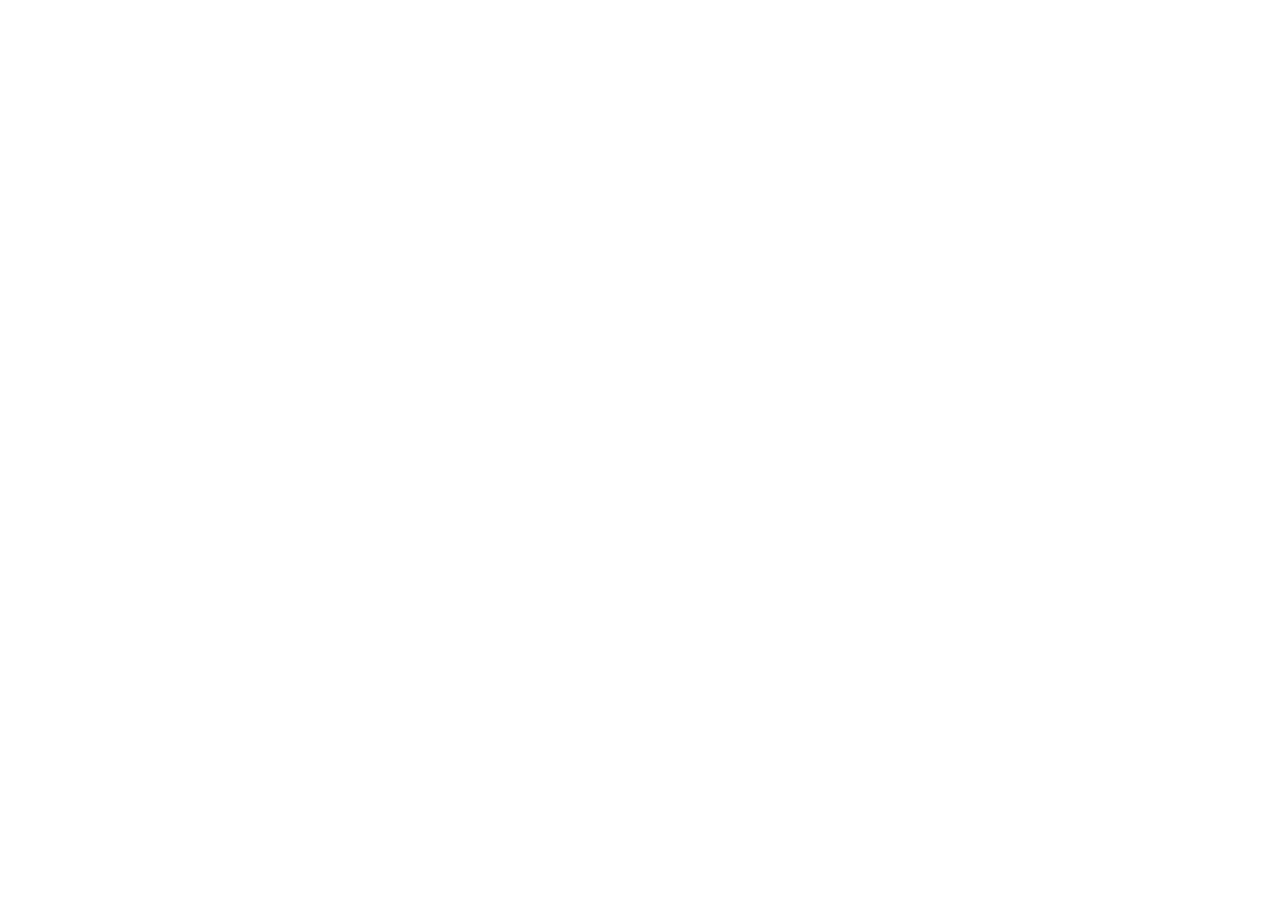
==== index.html @ 9574c572 "Criado página inicial" ====
<!DOCTYPE html>
<html lang="pt-br">
<head>
    <meta charset="UTF-8">
    <meta name="viewport" content="width=device-width, initial-scale=1.0">
    <title>Projeto Redes Sociais</title>
    <link rel="shortcut icon" href="favicon.ico" type="image/x-icon">
</head>
<body>
    
</body>
</html>
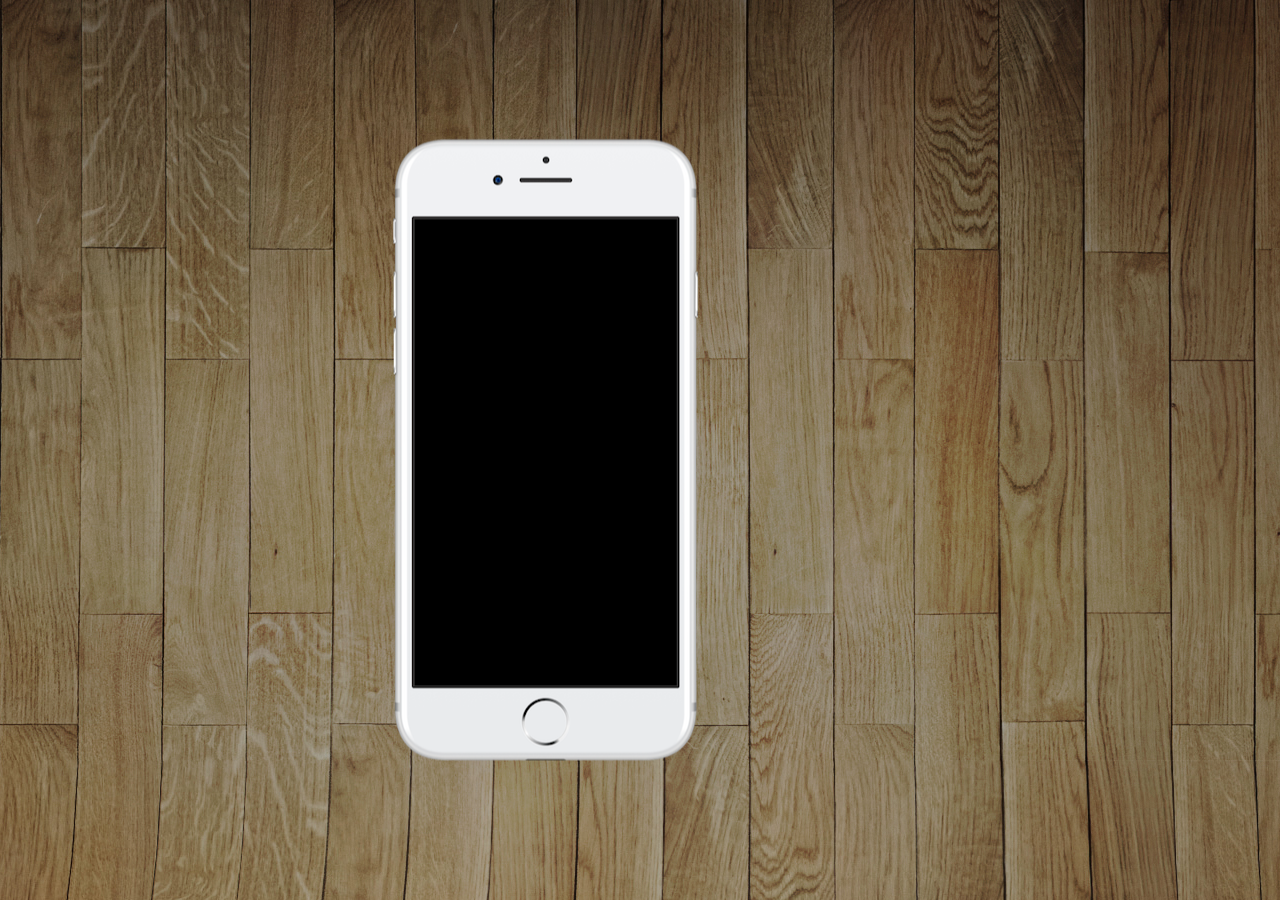
==== commit 05e8e739: "Início do projeto e estilização" ====
--- a/index.html
+++ b/index.html
@@ -5,8 +5,12 @@
     <meta name="viewport" content="width=device-width, initial-scale=1.0">
     <title>Projeto Redes Sociais</title>
     <link rel="shortcut icon" href="favicon.ico" type="image/x-icon">
+    <link rel="stylesheet" href="./assets/css/style.css">
 </head>
 <body>
-    
+    <main>
+        <section id="telefone"></section>
+        <section id="redes sociais"></section>
+    </main>
 </body>
 </html>
--- a/assets/css/style.css
+++ b/assets/css/style.css
@@ -0,0 +1,35 @@
+@charset "UTF-8";
+
+* {
+    margin: 0px;
+    padding: 0px;
+    font-family: Arial, Helvetica, sans-serif;
+}
+
+html, body {
+    height: 100vh;
+    width: 100vw;
+    background-color: black;
+}
+
+body{
+    background: url(../images/fundo-madeira.jpg) no-repeat top center;
+}
+
+main {
+    height: 100vh;
+    position: relative;
+
+}
+
+#telefone {
+    position: absolute;
+    top: 50%;
+    left: 50%;
+    transform: translate(-50%, -50%);
+
+    height: 627px;
+    width: 500px;
+    background-color: blue;
+    background: url(../images/frame-iphone.png) no-repeat;
+}
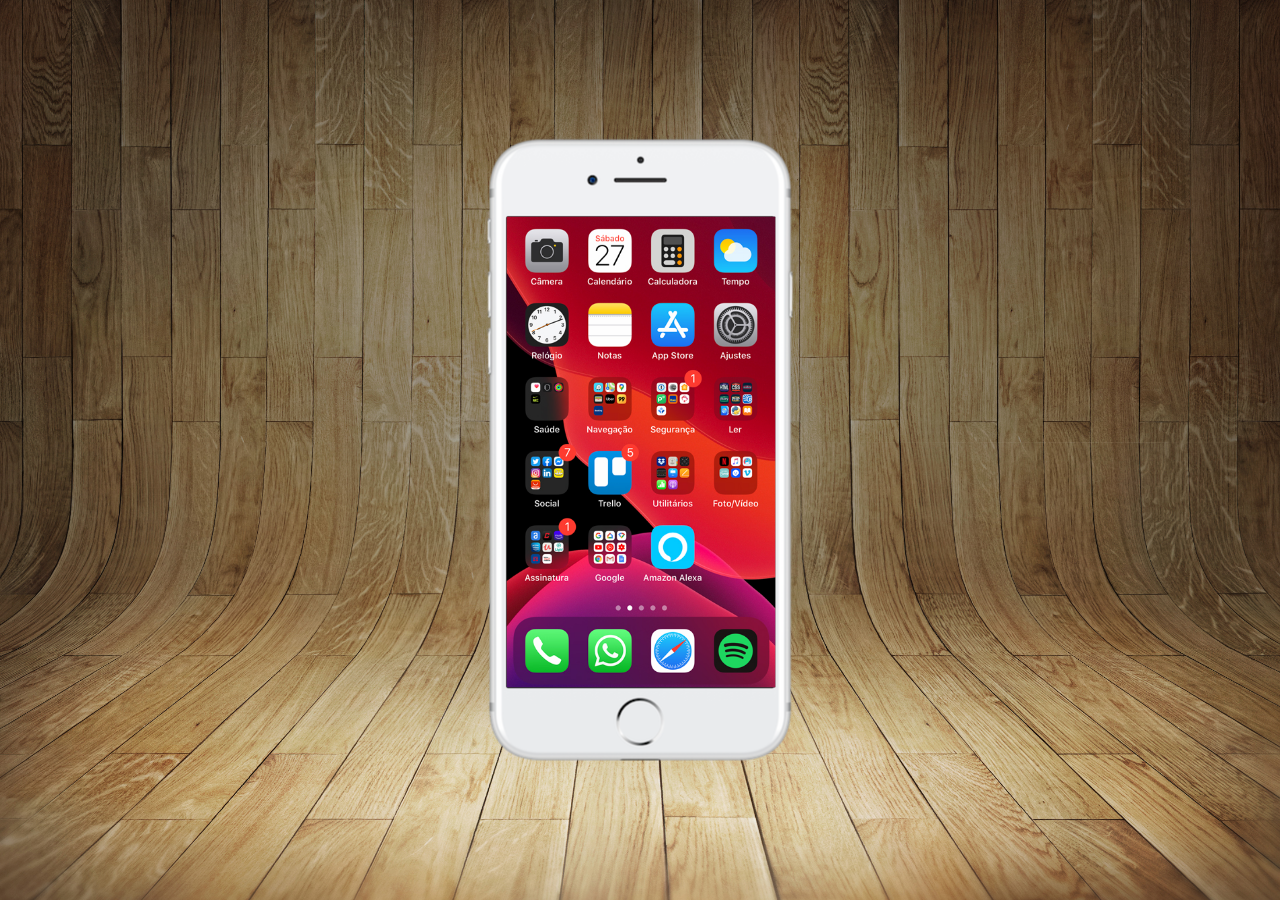
==== commit 9882568c: "Criado tela home" ====
--- a/index.html
+++ b/index.html
@@ -9,7 +9,9 @@
 </head>
 <body>
     <main>
-        <section id="telefone"></section>
+        <section id="telefone">
+            <iframe src="home.html" name="tela" id="tela" frameborder="0"></iframe>
+        </section>
         <section id="redes sociais"></section>
     </main>
 </body>
--- a/assets/css/style.css
+++ b/assets/css/style.css
@@ -13,23 +13,31 @@
 }
 
 body{
-    background: url(../images/fundo-madeira.jpg) no-repeat top center;
+    background: url('../images/fundo-madeira.jpg') no-repeat top center;
+    background-size: cover;
+    background-attachment: fixed;
 }
 
 main {
+    position: relative;
     height: 100vh;
-    position: relative;
-
 }
 
-#telefone {
+section#telefone {
     position: absolute;
     top: 50%;
     left: 50%;
     transform: translate(-50%, -50%);
 
     height: 627px;
-    width: 500px;
-    background-color: blue;
-    background: url(../images/frame-iphone.png) no-repeat;
+    width: 311px;
+    background: url('../images/frame-iphone.png') no-repeat;
+}
+
+iframe#tela {
+    position: relative;
+    top: 80px;
+    left: 22px;
+    width: 269px;
+    height: 471px;
 }
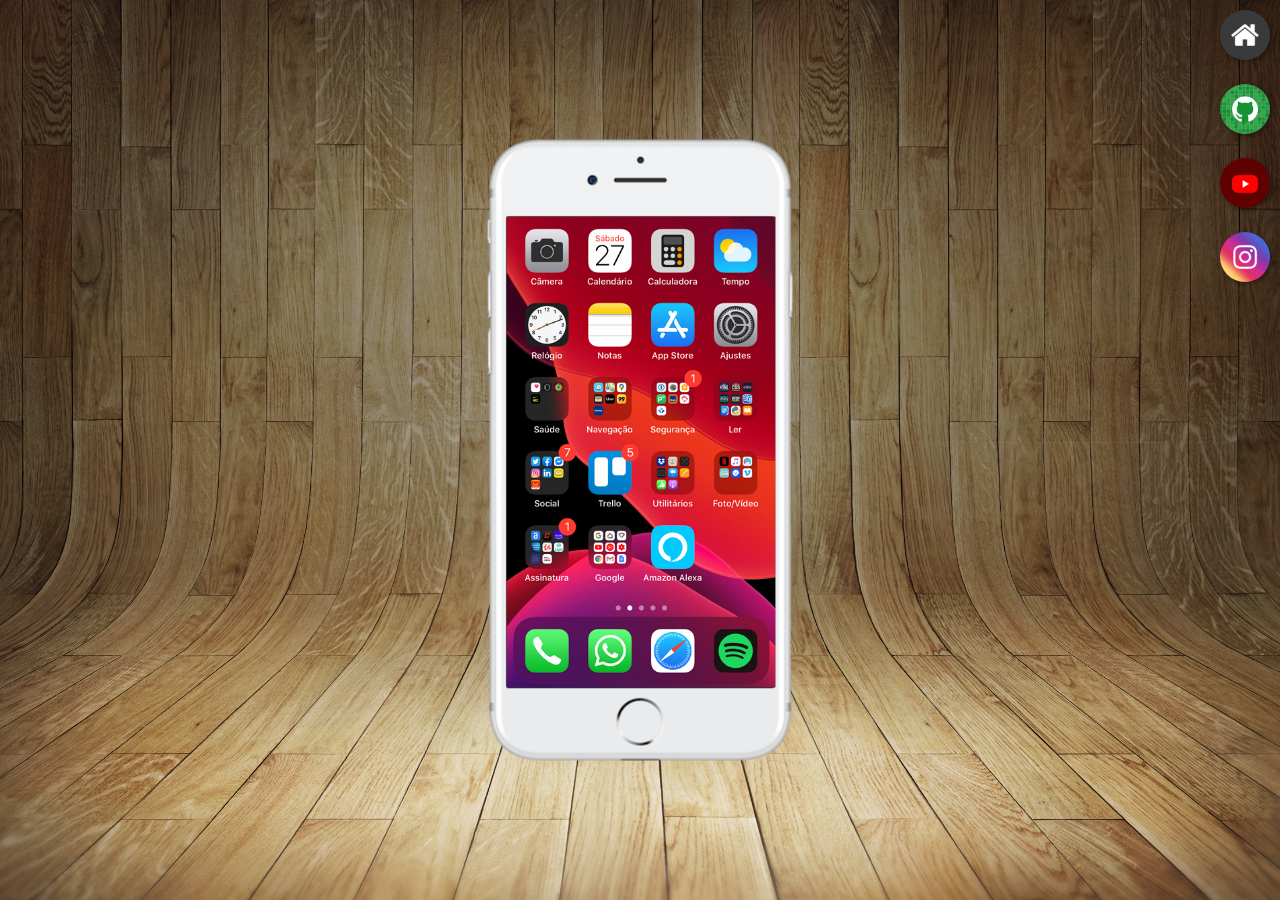
==== commit 7e0c8041: "Criação de botões laterais e animações" ====
--- a/index.html
+++ b/index.html
@@ -10,9 +10,16 @@
 <body>
     <main>
         <section id="telefone">
-            <iframe src="home.html" name="tela" id="tela" frameborder="0"></iframe>
+            <iframe src="home.html" name="tela" id="tela" frameborder="0">
+                <p>Seu navegador não é compatível com o iframe.</p>
+            </iframe>
         </section>
-        <section id="redes sociais"></section>
+        <section id="redes-sociais">
+            <a href="#" target="tela"><img src="assets/images/logo-home.jpg" alt="logo home"></a><br>
+            <a href="#" target="tela"><img src="assets/images/logo-github.jpg" alt="logo Github"></a><br>
+            <a href="#" target="tela"><img src="./assets/images/logo-youtube.jpg" alt="Logo Youtube"></a><br>
+            <a href="#" target="tela"><img src="assets/images/logo-instagram.jpg" alt=""></a>
+        </section>
     </main>
 </body>
 </html>
--- a/assets/css/style.css
+++ b/assets/css/style.css
@@ -40,4 +40,23 @@
     left: 22px;
     width: 269px;
     height: 471px;
+}
+
+section#redes-sociais img{
+    width: 50px;
+    margin: 10px;
+    border-radius: 50%;
+    box-shadow: 2px 2px 5px rgba(0, 0, 0, 0.400);
+    box-sizing: border-box;
+}
+
+section#redes-sociais {
+    text-align: right;
+}
+
+section#redes-sociais img:hover{
+    border: 2px solid rgba(255, 255, 255, 0.637);
+    transform: translate(-3px, -3px);
+    box-shadow: 5px 5px 10px rgba(0, 0, 0, 0.623);
+    transition: transform .3s, border 1s;
 }
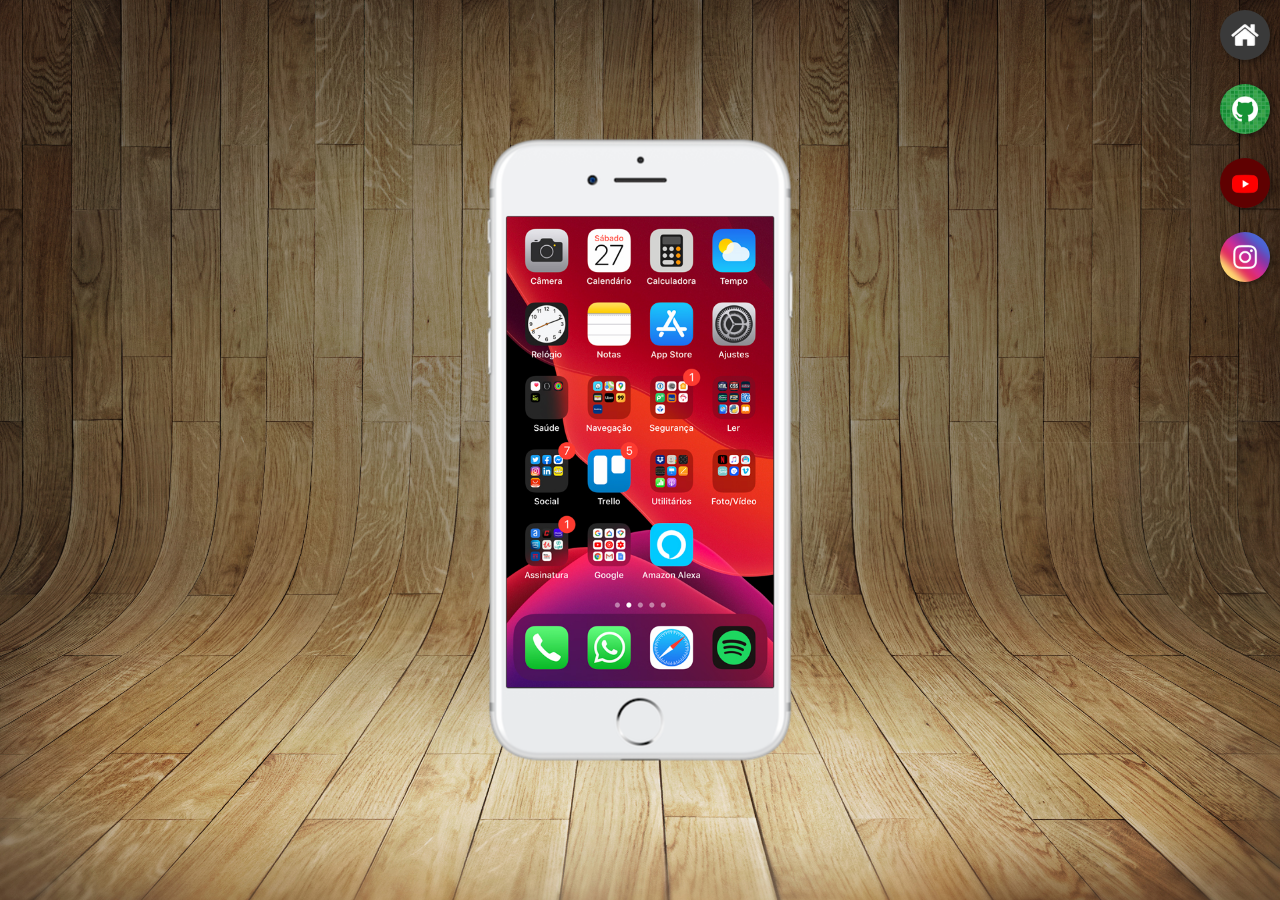
==== commit 3dd507db: "Criado telas de redes sociais e interatividade" ====
--- a/index.html
+++ b/index.html
@@ -15,10 +15,10 @@
             </iframe>
         </section>
         <section id="redes-sociais">
-            <a href="#" target="tela"><img src="assets/images/logo-home.jpg" alt="logo home"></a><br>
-            <a href="#" target="tela"><img src="assets/images/logo-github.jpg" alt="logo Github"></a><br>
-            <a href="#" target="tela"><img src="./assets/images/logo-youtube.jpg" alt="Logo Youtube"></a><br>
-            <a href="#" target="tela"><img src="assets/images/logo-instagram.jpg" alt=""></a>
+            <a href="home.html" target="tela"><img src="assets/images/logo-home.jpg" alt="logo home"></a><br>
+            <a href="github.html" target="tela"><img src="assets/images/logo-github.jpg" alt="logo Github"></a><br>
+            <a href="youtube.html" target="tela"><img src="./assets/images/logo-youtube.jpg" alt="Logo Youtube"></a><br>
+            <a href="instagram.html" target="tela"><img src="assets/images/logo-instagram.jpg" alt=""></a>
         </section>
     </main>
 </body>
--- a/assets/css/style.css
+++ b/assets/css/style.css
@@ -38,7 +38,7 @@
     position: relative;
     top: 80px;
     left: 22px;
-    width: 269px;
+    width: 267px;
     height: 471px;
 }
 
